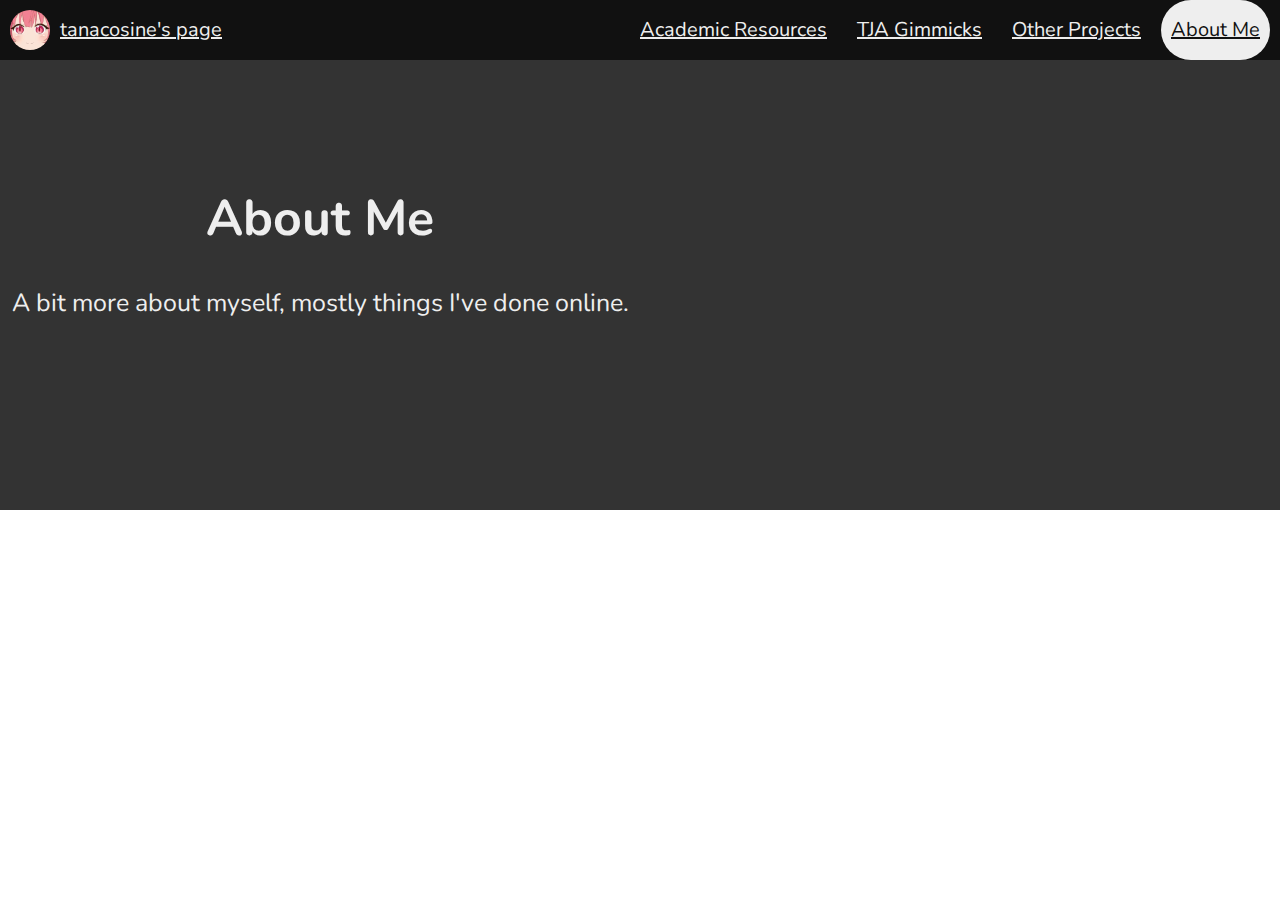
==== aboutme.html @ e8e24d44 "pages added with css" ====
<!DOCTYPE html>
<html>
<head>
 <title>tanacosine's homepage</title>
 <meta name="viewport" content="width=device-width, initial-scale=1.0">
 <link href="css/subpagestyle.css" rel="stylesheet">
 <link rel="preconnect" href="https://fonts.googleapis.com">
 <link rel="preconnect" href="https://fonts.gstatic.com" crossorigin>
 <link href="https://fonts.googleapis.com/css2?family=Nunito:wght@500&display=swap" rel="stylesheet">
</head>

<body>
 <div class="navbar">
    <a href="index.html"><img id="mainlogo" src="images/tanaface.jpg" alt="logo"></a>
    <a id="navtitle" href="index.html">tanacosine's page</a>
    <a class="navbuttons activenav" href="aboutme.html">About Me</a>
    <a class="navbuttons" href="otherprojects.html">Other Projects</a>
    <a class="navbuttons" href="tja.html">TJA Gimmicks</a>
    <a class="navbuttons" href="academic.html">Academic Resources</a>
 </div>
 <div class="pagetop">
  <div class="titlecont">
   <h1 class="catheader">About Me</h1>
   <p class="catdesc">A bit more about myself, mostly things I've done online.</p>
  </div>
 </div>
</body>

</html>
---- css/subpagestyle.css ----
body {
 margin:0px;
}

.navbar {
 background-color: #111;
 overflow: hidden;
}

/* Top Navigation Bar */

#mainlogo {
 width: 40px;
 border-radius: 20px;
 float: left;
 line-height: 60px;
 margin: 10px;
}

#navtitle {
 font-family: 'Nunito', sans-serif;
 color: #eee;
 font-size: 20px;
 float: left;
 line-height: 60px; 
}

.navbuttons {
 font-family: 'Nunito', sans-serif;
 color: #eee;
 font-size: 20px;
 float: right;
 line-height:60px;
 margin-right: 10px;
 padding-left: 10px;
 padding-right: 10px;
}

.activenav {
 color: #111;
 background-color: #eee;
 border-radius: 30px;
}

.navbuttons:hover {
 background-color: #bbb;
 color: #eee;
 border-radius: 30px;
}

/* page header */

.pagetop {
 width: 100lvw;
 height: 50lvh;
 background-color: #333;
}

.titlecont {
 width: 50lvw;
 height: 40lvh;
 padding-top: 10lvh;
 background-color: #333;
}

.catheader {
 font-family: 'Nunito', sans-serif;
 color: #eee;
 text-align:center;
 font-size: 50px;
 animation: fadeIn 2s;
 -webkit-animation: fadeIn 2s;
 -moz-animation: fadeIn 2s;
 -o-animation: fadeIn 2s;
 -ms-animation: fadeIn 2s;
}

.catdesc {
 font-family: 'Nunito', sans-serif;
 color: #eee;
 text-align:center;
 font-size: 25px;
 animation: fadeIn 2s;
 -webkit-animation: fadeIn 2s;
 -moz-animation: fadeIn 2s;
 -o-animation: fadeIn 2s;
 -ms-animation: fadeIn 2s;
}

@keyframes fadeIn {
  0% { opacity: 0; }
  100% { opacity: 1; }
}

@-moz-keyframes fadeIn {
  0% { opacity: 0; }
  100% { opacity: 1; }
}

@-webkit-keyframes fadeIn {
  0% { opacity: 0; }
  100% { opacity: 1; }
}

@-o-keyframes fadeIn {
  0% { opacity: 0; }
  100% { opacity: 1; }
}

@-ms-keyframes fadeIn {
  0% { opacity: 0; }
  100% { opacity: 1; }
}
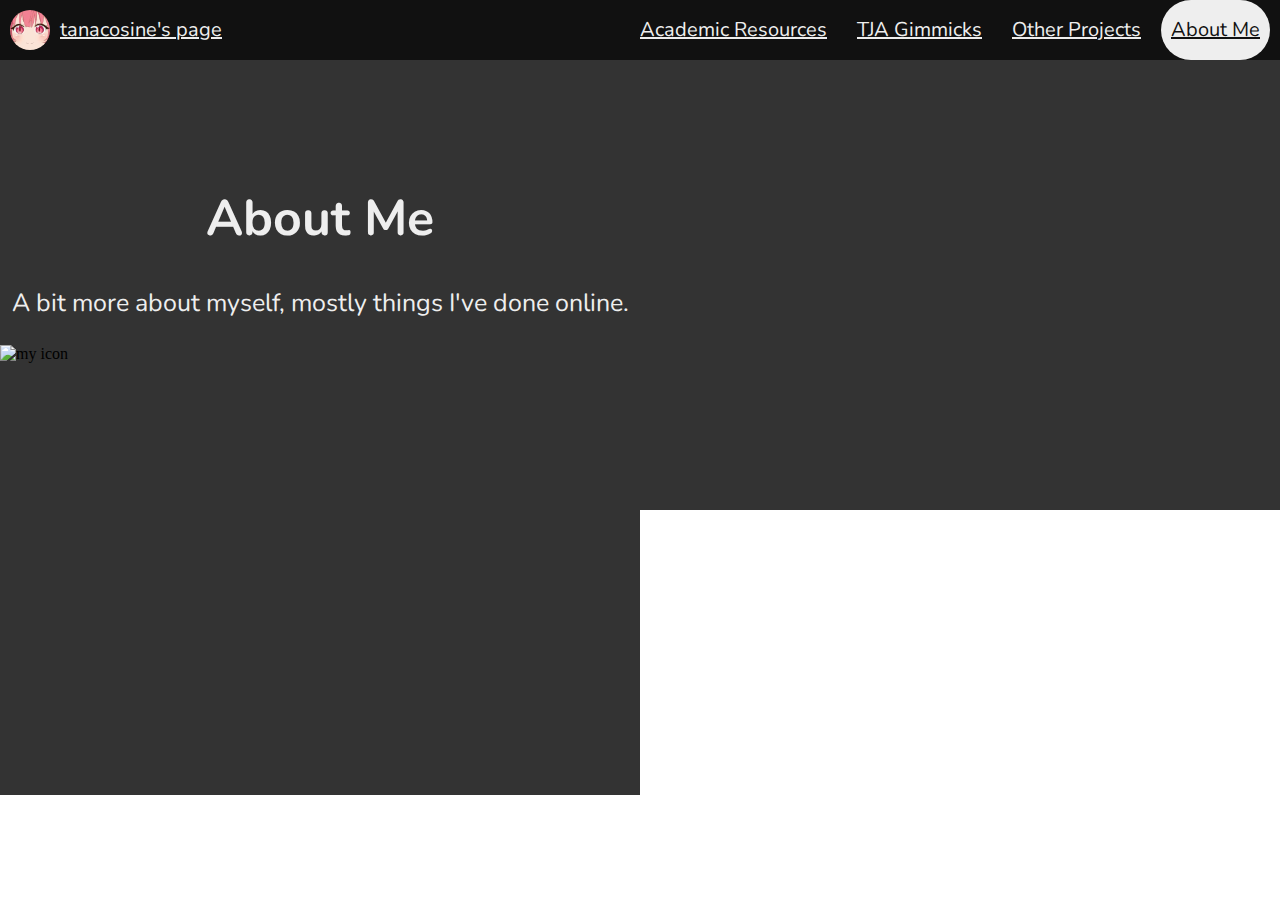
==== commit 82c847e5: "adding test image to header" ====
--- a/aboutme.html
+++ b/aboutme.html
@@ -22,6 +22,7 @@
   <div class="titlecont">
    <h1 class="catheader">About Me</h1>
    <p class="catdesc">A bit more about myself, mostly things I've done online.</p>
+   <img class="headerimage" src="tanaface.jpg" alt="my icon" width=50lvw height=50lvh>
   </div>
  </div>
 </body>
--- a/css/subpagestyle.css
+++ b/css/subpagestyle.css
@@ -63,6 +63,13 @@
  background-color: #333;
 }
 
+.headerimage {
+  float: right;
+  width: 50lvw;
+  height: 50lvh;
+  background-color: #333;
+}
+
 .catheader {
  font-family: 'Nunito', sans-serif;
  color: #eee;
@@ -111,5 +118,3 @@
   0% { opacity: 0; }
   100% { opacity: 1; }
 }
-
-
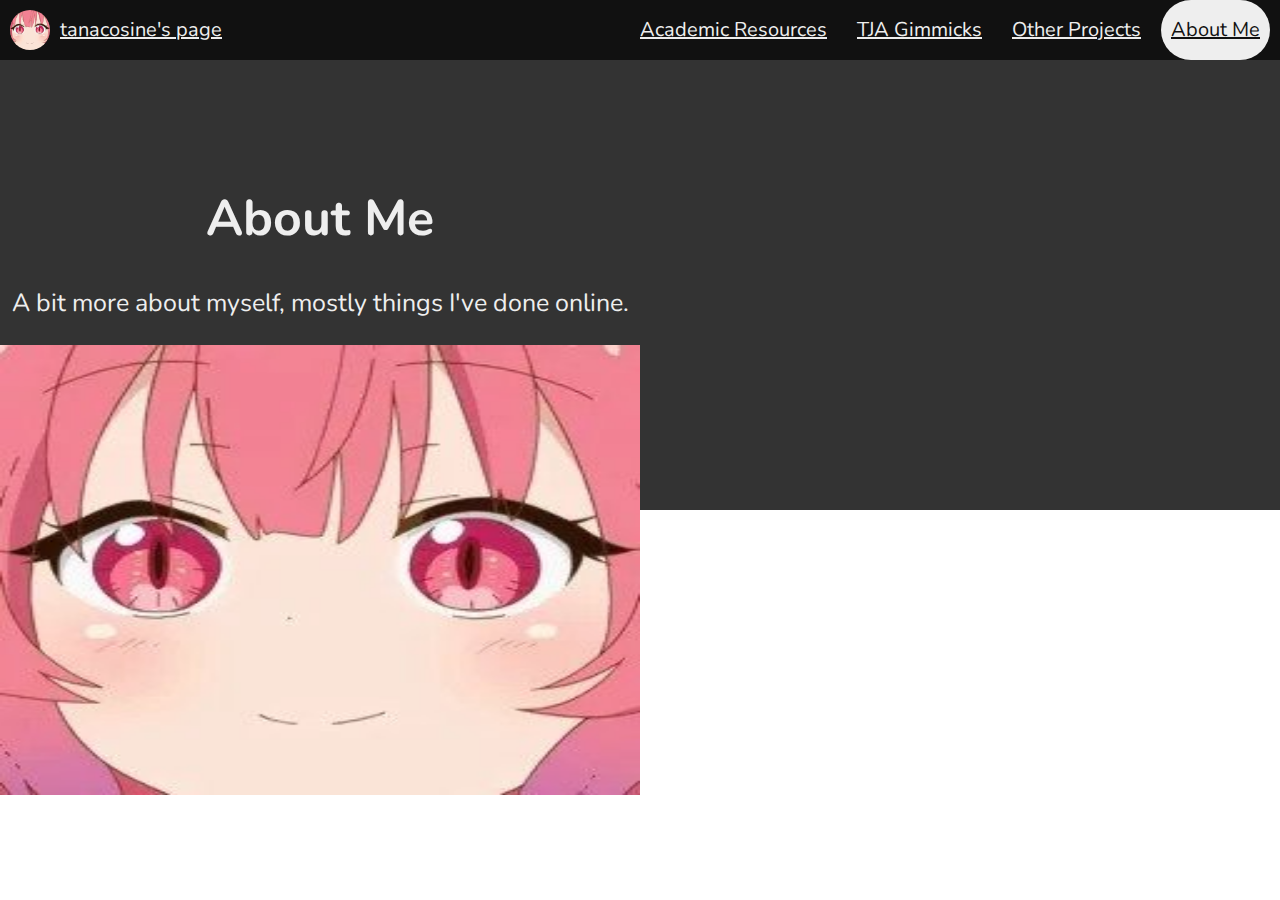
==== commit ed3cd068: "oops" ====
--- a/aboutme.html
+++ b/aboutme.html
@@ -22,7 +22,7 @@
   <div class="titlecont">
    <h1 class="catheader">About Me</h1>
    <p class="catdesc">A bit more about myself, mostly things I've done online.</p>
-   <img class="headerimage" src="tanaface.jpg" alt="my icon" width=50lvw height=50lvh>
+   <img class="headerimage" src="images/tanaface.jpg" alt="my icon" width=50lvw height=50lvh>
   </div>
  </div>
 </body>
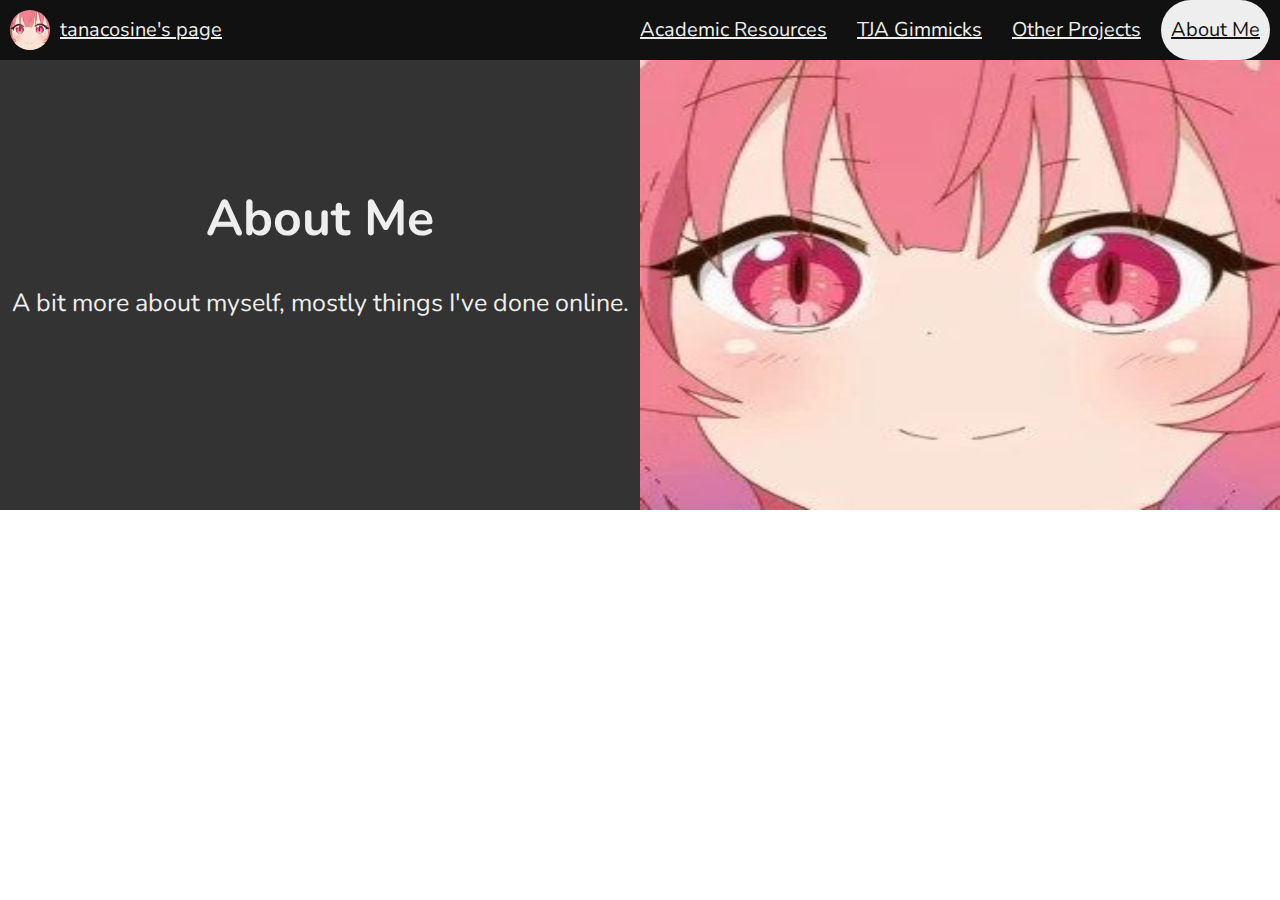
==== commit 68671a85: "Moving the image position to see if this works" ====
--- a/aboutme.html
+++ b/aboutme.html
@@ -19,10 +19,10 @@
     <a class="navbuttons" href="academic.html">Academic Resources</a>
  </div>
  <div class="pagetop">
+   <img class="headerimage" src="images/tanaface.jpg" alt="my icon" width=50lvw height=50lvh>
   <div class="titlecont">
    <h1 class="catheader">About Me</h1>
    <p class="catdesc">A bit more about myself, mostly things I've done online.</p>
-   <img class="headerimage" src="images/tanaface.jpg" alt="my icon" width=50lvw height=50lvh>
   </div>
  </div>
 </body>
